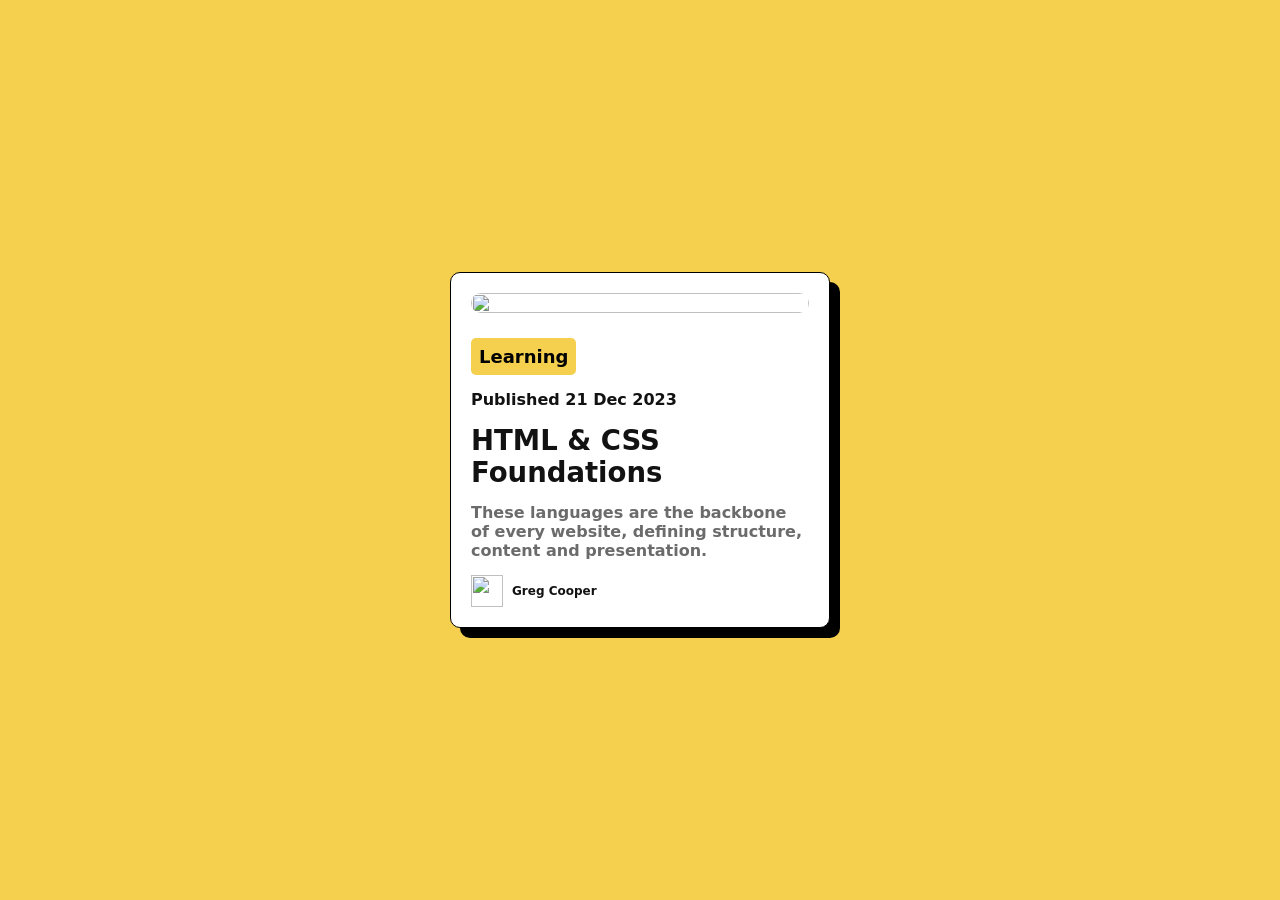
==== Challenges/Blog Preview Card/index.html @ 6e99050f "Blog Preview Card" ====
<html>
    <head>
        <title>Blog Preview Card</title>
        <link href="style.css" rel="stylesheet">
    </head>
    <body>
        <div class="card">
            <div class="img-container">
                <img src="2026-06-23_11-16-22.png" class="blog"/>
            </div>
            <div class="card-highlight">
                <p>Learning</p>
            </div>
            <p class="content">Published 21 Dec 2023</p>
            <h1 class="content content-h1">HTML & CSS Foundations</h1>
            <p class="content content-p">These languages are the backbone of every website, defining structure, content and presentation.</p>
            <div class="card-author">
                <img src="image-avatar.webp" class="avatar"/>
                <p class="content author-name">Greg Cooper</p>
            </div>
        </div>
    </body>
</html>
---- Challenges/Blog Preview Card/style.css ----
*{
    margin: 0;
    padding: 0;
    box-sizing: border-box;
}
body{
    min-height: 100vh;
    background-color: #F4D04E;
    display: flex;
    flex-direction: column;
    justify-content: center;
    align-items: center;
    font-family: system-ui, -apple-system, BlinkMacSystemFont, 'Segoe UI', Roboto, Oxygen, Ubuntu, Cantarell, 'Open Sans', 'Helvetica Neue', sans-serif;
}
.card{
    display: flex;
    flex-direction: column;
    background-color: white;
    width: 380px;
    padding: 20px;
    border-radius: 10px;
    border: black 1px solid;
    box-shadow: 10px 10px 0px rgba(0,0,0);
}
.img-container{
    border-radius: 10px;
    overflow: hidden;
}
.blog{
    width: 100%;
}
.card-highlight{
    width: fit-content;
    background-color: #F4D04E;
    font-weight: 800;
    padding: 8px;
    margin-top: 25px;
    border-radius: 5px;
    font-size: 18px;
}
.content{
    font-weight: 600;
    margin-top: 15px;
    border-radius: 5px;
    font-size: 16px;
    color: #121212;
}
.content-h1{
    font-size: 27.5px;
    font-weight: 800;
}
.content-p{
    color: #6B6B6B;
}
.avatar{
    width: 32px;
    margin-top: 15px;
}
.card-author{
    display: flex;
    flex-direction: row;
    align-items: center;
}
.author-name{
    font-size: 12px;
    font-weight: 800;
    margin-left: 9px;
}
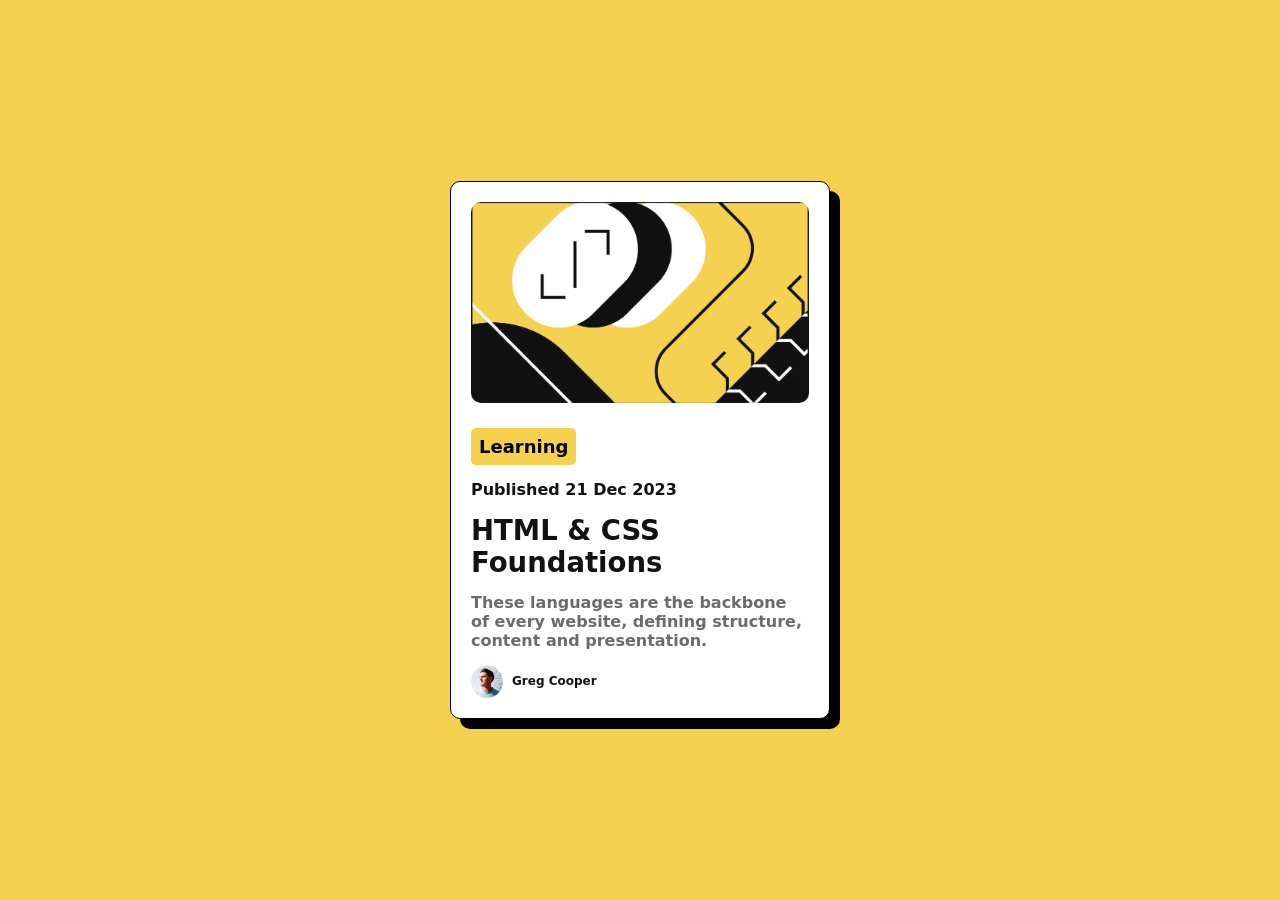
==== commit cbd70999: "Solved Image Render Issues" ====
--- a/Challenges/Blog Preview Card/index.html
+++ b/Challenges/Blog Preview Card/index.html
@@ -6,7 +6,7 @@
     <body>
         <div class="card">
             <div class="img-container">
-                <img src="2026-06-23_11-16-22.png" class="blog"/>
+                <img src="Assets/2026-06-23_11-16-22.png" class="blog"/>
             </div>
             <div class="card-highlight">
                 <p>Learning</p>
@@ -15,7 +15,7 @@
             <h1 class="content content-h1">HTML & CSS Foundations</h1>
             <p class="content content-p">These languages are the backbone of every website, defining structure, content and presentation.</p>
             <div class="card-author">
-                <img src="image-avatar.webp" class="avatar"/>
+                <img src="Assets/image-avatar.webp" class="avatar"/>
                 <p class="content author-name">Greg Cooper</p>
             </div>
         </div>
